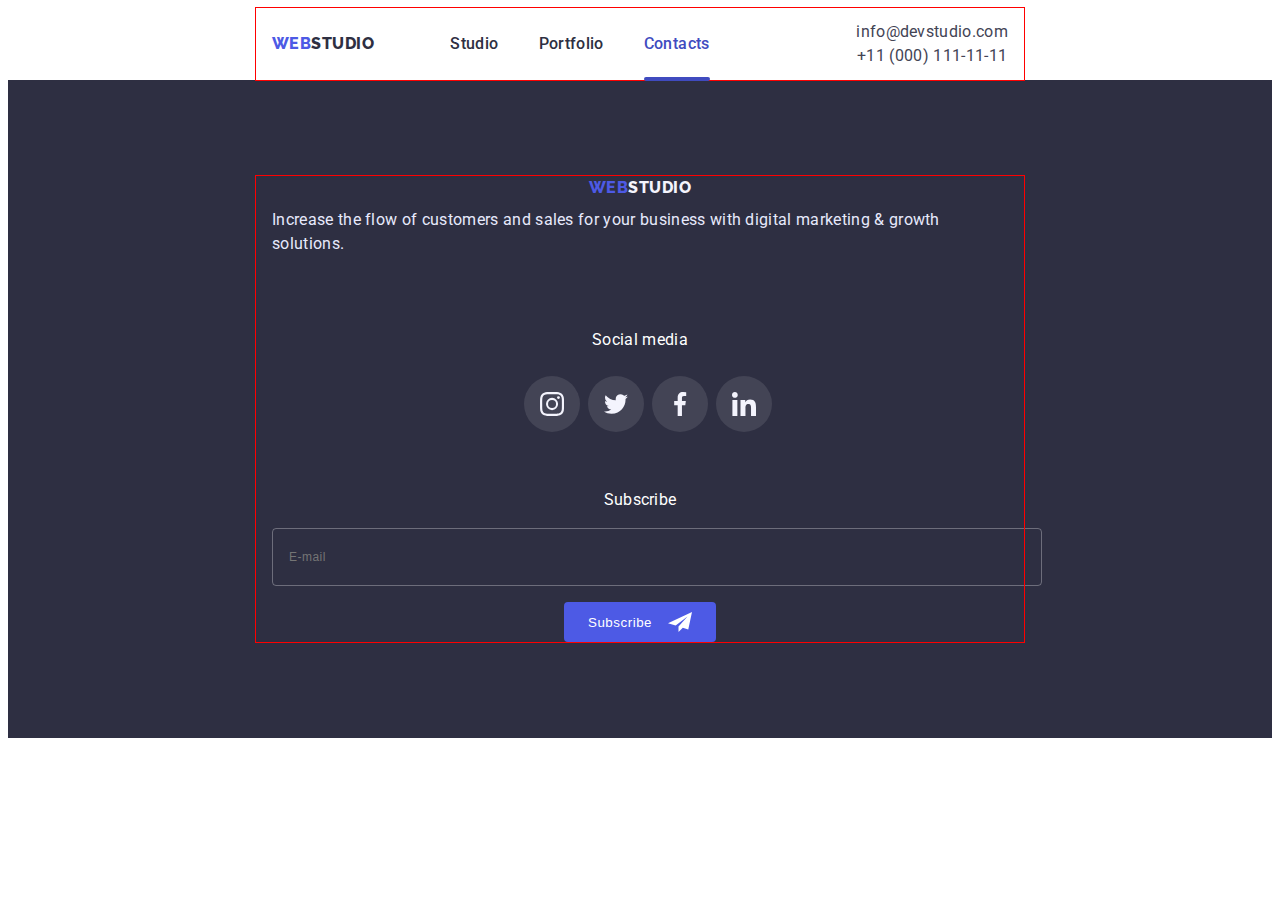
==== contacts.html @ 67986491 "media 480, 768" ====
<!DOCTYPE html>
<html lang="en">
  <head>
    <meta charset="UTF-8" />
    <meta http-equiv="X-UA-Compatible" content="IE=edge" />
    <meta name="viewport" content="width=device-width, initial-scale=1.0" />
    <title>Web Studio</title>
    <link rel="preconnect" href="https://fonts.googleapis.com" />
    <link rel="preconnect" href="https://fonts.gstatic.com" crossorigin />
    <link rel="stylesheet" href="https://fonts.googleapis.com/css2?family=Raleway:wght@800&family=Roboto:wght@400;500;700;900&display=swap"/>
    <link
      rel="stylesheet"
      href="https://cdnjs.cloudflare.com/ajax/libs/modern-normalize/1.1.0/modern-normalize.min.css"
      integrity="sha512-wpPYUAdjBVSE4KJnH1VR1HeZfpl1ub8YT/NKx4PuQ5NmX2tKuGu6U/JRp5y+Y8XG2tV+wKQpNHVUX03MfMFn9Q=="
      crossorigin="anonymous"
      referrerpolicy="no-referrer"
    />
    <!-- <link rel="stylesheet" href="./css/mobile.css" /> -->
    <link rel="stylesheet" href="./css/styles.css" />
  </head>

  <body>
    <!--HEADER-->
    <header>
      <div class="container container-mobile wrap-mobile-nav">
        <nav class="top-nav header-container">
          <div class="nav-container">
            <a href="./index.html" class="top-logo link"><span class="logo-web">Web</span>Studio</a>
            <ul class="top-menu list">
              <li class="menu-item"><a href="./index.html" class="link">Studio</a></li>
              <li class="menu-item"><a href="./portfolio.html" class="link">Portfolio</a></li>
              <li class="menu-item"><a href="./contacts.html" class="link current">Contacts</a></li>
            </ul>
          </div>
        </nav>

        <address class="address">
          <ul class="top-contacts list">
            <li class="address-item">
              <a class="mail link" href="mailto:info@devstudio.com">info@devstudio.com</a>
            </li>
            <li class="address-item">
              <a class="tel link" href="tel:+110001111111">+11 (000) 111-11-11</a>
            </li>
          </ul>
        </address>

        <button type="button" class="menu-open-btn js-open-menu" data-menu-open>
          <svg class="icon-menu-btn" width="32px" height="21px">
            <use href="./images/icons.svg#icon-menu-hamburger"></use>
          </svg>
        </button>
      </div>

      <!--~~~~~~~~~~~~ MOBILE MENU ~~~~~~~~~~~~~~~~-->
      
      <div class="mob-menu js-menu-container is-hidden" data-menu>
        <div class="container-mob-menu">
          <div>
            <button type="button" class="modal-close-btn js-close-menu" data-menu-close>
              <svg class="close-mob-button-icon" width="8px" height="8px">
                <use href="./images/icons.svg#icon-close-button"></use>
              </svg>
            </button>
              
            <nav>
              <ul class="mob-menu-list list">
                <li class="mob-menu-item"><a class ="mob-menu-link link" href="./index.html" class="link current">Studio</a></li>
                <li class="mob-menu-item"><a class ="mob-menu-link link" href="./portfolio.html" class="link">Portfolio</a></li>
                <li class="mob-menu-item"><a class ="mob-menu-link link" href="" class="link">Contacts</a></li>
              </ul>
            </nav> 
          </div> 
    
          <div>
            <address class="mob-address">
              <ul class="mob-top-contacts list">
                <li class="mob-address-item">
                  <a class="mob-mail link" href="mailto:info@devstudio.com">info@devstudio.com</a>
                </li>
                  <li class="mob-address-item">
                  <a class="mob-tel link" href="tel:+110001111111">+11 (000) 111-11-11</a>
                </li>
              </ul>
            </address>
              
            <ul class="mob-soc-list list">
              <li class="mob-soc-items">
                <a href="https://www.instagram.com" class="mob-soc-link link" target="_blank" rel="noreferrer noopener">
                  <svg class="soc-icons" width="24px" height="24px">
                    <use href="./images/icons.svg#icon-instagram"></use>
                  </svg>
                </a>
              </li>
              <li class="mob-soc-items">
                <a
                  href="https://twitter.com/"
                  class="mob-soc-link link"
                  target="_blank"
                  rel="noreferrer noopener"
                >
                  <svg class="soc-icons" width="24px" height="24px">
                    <use href="./images/icons.svg#icon-twitter"></use>
                  </svg>
                </a>
              </li>
              <li class="mob-soc-items">
                <a
                  href="https://www.facebook.com/"
                  class="mob-soc-link link"
                  target="_blank"
                  rel="noreferrer noopener"
                >
                  <svg class="soc-icons" width="24px" height="24px">
                    <use href="./images/icons.svg#icon-facebook"></use>
                  </svg>
                </a>
              </li>
              <li class="mob-soc-items">
                <a
                  href="https://linkedin.com/"
                  class="mob-soc-link link"
                  target="_blank"
                  rel="noreferrer noopener"
                >
                  <svg class="soc-icons" width="24px" height="24px">
                    <use href="./images/icons.svg#icon-linkedin"></use>
                  </svg>
                </a>
              </li>
            </ul>
          </div>
        </div>
      </div>
    </header>

    <!-- -->
    <main class="">

    </main>

    <!--FOOTER-->
    <footer class="footer section">
            <div class="container footer-container">
              <div class="text-footer">
                <a href="./index.html" class="footer-logo link footer-link"><span class="logo-web">Web</span>Studio</a>
                <p class="footer-text">
                  Increase the flow of customers and sales for your business with digital
                  marketing & growth solutions.
                </p>
              </div>
      
              <div class="socmedia">
                <p class="socmedia-text">
                  Social media
                </p>
                <ul class="soclist list">
                  <li class="soclist-item">
                    <a href="" class="soclink link">
                      <svg class="soclink-icon" width="24" height="24">
                        <use href="./images/icons.svg#icon-instagram"></use>
                      </svg>
                    </a>
                  </li>
                  <li class="soclist-item">
                    <a href="" class="soclink link">
                      <svg class="soclink-icon" width="24" height="24">
                        <use href="./images/icons.svg#icon-twitter"></use>
                      </svg>
                    </a>
                  </li>
                  <li class="soclist-item">
                    <a href="" class="soclink link">
                      <svg class="soclink-icon" width="24" height="24">
                        <use href="./images/icons.svg#icon-facebook"></use>
                      </svg>
                    </a>
                  </li>
                  <li class="soclist-item">
                    <a href="" class="soclink link">
                      <svg class="soclink-icon" width="24" height="24">
                        <use href="./images/icons.svg#icon-linkedin"></use>
                      </svg>
                    </a>
                  </li>
                </ul>
              </div>
      
              <div class="footer-subscribe">
                <p class="subscribe-text">Subscribe</p>
      
                <form action="" class="footer-form">
                  <label for="email">
                    <input class="footer-input"
                      type="email" 
                      name="email" 
                      placeholder="E-mail">
                  </label>
      
                  <button type="submit" class="footer-btn">
                    Subscribe
                    <svg class="input-icon" width="24" height="24">
                      <use href="./images/icons.svg#icon-frame-btn"></use>
                    </svg>
                  </button>    
                </form>
              </div>
            </div>
    </footer>
      
    <!--MODAL WINDOW-->
      
    <div class="backdrop is-hidden" data-modal>
            <div class="modal">
              <button type="button" class="modal-close" data-modal-close>
                <svg class="modal-icon" width="8" height="8">
                  <use href="./images/icons.svg#icon-close-button"></use>
                </svg>
              </button>
      
              <p class="modal-titel">Leave your contacts and we will call you back</p>
              
              <form action="" class="modal-form">
                <div class="form-items-wraper">
                  <label for="username" class="label-text">Name</label>
                  <div class="input-wrap">
                    <input 
                      type="text" 
                      name="username" 
                      id="username"
                      class="form-item" 
                      required 
                    />
                    <svg class="form-icons" width="18" height="18">
                      <use href="./images/icons.svg#icon-person"></use>
                    </svg>
                  </div>
                </div>
      
                <div class="form-items-wraper">
                  <label for="phone" class="label-text">Phone</label>
                  <div class="input-wrap">
                    <input 
                      type="tel" 
                      name="tel" 
                      id="phone"
                      class="form-item"
                      required
                    />
                    <svg class="form-icons" width="18" height="18">
                      <use href="./images/icons.svg#icon-phone"></use>
                    </svg>
                  </div>
                </div>
                
                <div class="form-items-wraper">
                  <label for="mail" class="label-text">Email</label>
                  <div class="input-wrap">
                    <input 
                      type="email" 
                      name="email" 
                      id="mail"
                      class="form-item"
                    />
                    <svg class="form-icons" width="18" height="18">
                      <use href="./images/icons.svg#icon-email"></use>
                    </svg>
                  </div>
                </div>
      
                <div class="form-items-wraper">
                  <label for="comment" class="label-text">Comment</label>
                  <textarea id="comment" name="textarea" placeholder="Text input" class="form-item textarea" required></textarea>
                </div>
      
                <div class="privacy-policy">
                  <input 
                    type="checkbox" 
                    name="checkbox" 
                    id="checkbox"
                    class="checkbox-input visually-hidden"
                    required
                  />
      
                  <label for="checkbox" class="text-privacy-policy ">
                    I accept the terms and conditions of the 
                    <a href="/" class="link-privacy-policy">Privacy policy</a>
                  </label>
                </div>
      
                <button class="services-button btn-form-send" type="submit">
                  <span class="text-btn">Send</span> 
                </button>
              </form>
            </div>
    </div>
      
    <!--JavaScript-->
    <script src="./js/modal.js"></script>
    <script src="./js/mobile-menu.js"></script>
 </body>
</html>
---- css/mobile.css ----
@media screen and (min-width: 480px) {
    .container {
        max-width: 480px;
        padding: 0 16px;
        margin: 0 auto;
        outline: 1px solid red;
    }
    .header-container {
        /* display: none; */
    }
        

}
---- css/styles.css ----
/*Dropped styles*/
h1,h2,h3,h4,h5,h6,p {
  margin: 0;
}
ul {
  margin: 0;
  padding-left: 0;
}
img {
  display: block;
}

.header {
  border-bottom: 1px solid #E7E9FC;
}

:root {
  --accent: #e7e9fc;
  --box-shadow:
    0px 1px 6px rgba(46, 47, 66, 0.08), 
    0px 1px 1px rgba(46, 47, 66, 0.16), 
    0px 2px 1px rgba(46, 47, 66, 0.08);
  --dark: #2e2f42;
  --fill: #8E8F99; 
  --gradient-bg: linear-gradient(rgba(46, 47, 66, 0.7), rgba(46, 47, 66, 0.7));
  --light: #f4f4fd;
  --modal: rgba(46, 47, 66, 0.4);
  --pressed-state: #404bbf;
  --primary: #4d5ae5;
  --socicon-footer: rgba(255, 255, 255, 0.1);
  --success: #31D0AA;
  --transition: 250ms cubic-bezier(0.4, 0, 0.2, 1);
  --text: #434455;
  --white: #ffffff;  
}

.list {
  list-style: none;
}
.link {
  text-decoration: none;
  color: var(--dark);
  padding: 24px 0
}

/*--------Styles for index.html--------*/
body {
  color: var(--dark);
  font-family: "Roboto", sans-serif;
  font-size: 16px;
  line-height: 1.5;
  letter-spacing: 0.02em;
}

/*Header*/
.container {
  width: 100%;
  padding: 0 16px;
  margin: 0 auto;
  outline: 1px solid red;
} 
.container-mob-menu {
  min-width: 296px;
  height: 100%;
  position: relative;
}

.backdrop-mobile {
  position: absolute;
  top: 0;
  left: 0;

  width: 100%;
}
.menu-open-btn {
  background-color: transparent;
  border: none;
  padding: 14px;
  fill: var(--dark);
}

.icon-menu-btn {
  stroke: var(--first-text-color);
}
.menu-close-btn {
  display: block;
  width: 24px;
  height: 24px;

  margin-left: auto;
}
.modal-close-btn {
  position: absolute;
  display: flex;
  background-color: #E7E9FC;
  border: 1px solid rgba(0, 0, 0, 0.1);
  border-radius: 50%;
  width: 24px;
  height: 24px;
  top: 4px;
  right: 16px;
  justify-content: center;
  align-items: center;
  transition: background-color 250ms var(--transition);
}
.modal-close-btn:is(:hover, :focus) {
  background-color: var(--primary);
  fill: var(--light);
}

.mob-menu > .container-mob-menu {
  height: 100%;
  display: flex;
  flex-direction: column;
  justify-content: space-between;
  padding: 20px;

  overflow-y: auto;
}
.mob-menu {
  position: fixed;
  top: 0;
  
  width: 100%;
  height: 100%;
  
  background-color: #fff;
  z-index: 1;
  
  padding: 20px;

  transition: opacity var(--transition), visibility var(--transition);
}
.mob-menu-list {
  margin-bottom: 24px;
  padding-top: 70px;
  ;
}
.mob-menu-link {
  font-family: 'Roboto';
  font-style: normal;
  font-weight: 700;
  font-size: 28px;
  line-height: 24px;

  letter-spacing: 0.02em;
  text-transform: capitalize;
  transition: color var(--transition);
}
.mob-menu-link:is(:hover, :focus) {
  color: var(--pressed-state);
}
.mob-menu-item:not(:last-child), 
.mob-address-item:not(:last-child) {
  margin-bottom: 40px;
}
.mob-address-item {
  font-family: 'Roboto';
  font-style: normal;
  font-weight: 500;
  font-size: 20px;
  line-height: calc(20 / 24);
  letter-spacing: 0.02em;

  color: var(--text);
  transition: color var(--transition);
}
.mob-tel:is(:hover, :focus),
.mob-mail:is(:hover, :focus) {
  color: var(--pressed-state);
}
.mob-tel {
  font-family: 'Roboto';
  font-style: normal;
  font-weight: 600;
  font-size: 28px;
  line-height: calc(28 / 40);

  text-transform: capitalize;
  transition: color var(--transition);
}
.mob-soc-list {
  display: flex;
  margin: 40px 0 0;

}
.mob-soc-items {
  flex-basis: calc((100% - 56px) / 3);
}
.mob-soc-link {
  background-color: var(--pressed-state);
    border-radius: 50%;
    width: 40px;
    height: 40px;
    display: flex;
    align-items: center;
    justify-content: center;
    padding: 8px;
    color: var(--light);
    transition: background-color var(--transition);
}
.soc-link:is(:hover, :focus) {
  background-color: var(--primary);
}
.soc-icons {
  fill: currentColor;
  transition: color var(--transition);
}

.top-logo,
.footer-logo {
    font-family: "Raleway", sans-serif;
    font-weight: 800;
    font-size: 18px;
    letter-spacing: 0.03em;
    text-transform: uppercase;
    line-height: 1.34;
  }
  .top-logo > .link {
    padding-top: 24px;
  }
  .logo-web {
    color: var(--primary);
    line-height: 1.34;
  }

.top-menu, .top-contacts {
  display: none;
}

.wrap-mobile-nav {
  display: flex;
  justify-content: space-between;
  align-items: center;
}

.visually-hidden {
  position: absolute;
  white-space: nowrap;
  width: 1px;
  height: 1px;
  overflow: hidden;
  border: 0;
  padding: 0;
  clip: rect(0 0 0 0);
  clip-path: inset(50%);
  margin: -1px;
}

/*Services*/
.section {
  padding: 96px 0;
}
.services  {
  width: 100%;
  background-color: var(--dark);
  background: var(--gradient-bg), url(../images/people-office-mobile.jpg) no-repeat;
  background-size: cover;
  background-position: center;
  text-align: center;
  padding: 112px 0px;
}
.services-titel {
  color: var(--white);
  font-weight: 700;
  font-size: 28px;
  line-height: 1.11;
  letter-spacing: 0.02em;
  text-transform: capitalize;
  min-width: 212px;
  margin: 0 auto;
}
.services-titel > span {
  text-transform: lowercase;
}
.services-button {
  background-color: var(--primary);
  box-shadow: 0px 4px 4px rgba(0, 0, 0, 0.15);
  border-radius: 4px;
  border: none;

  color: var(--white);
  font-weight: 500;
  letter-spacing: 0.04em;
  font-size: 16px;
  font-family: inherit;
  line-height: 1.5;
  text-align: center;

  padding: 16px 32px;
  margin-left: auto;
  margin-right: auto;
  margin-top: 72px;

  transition: background-color var(--transition), box-shadow var(--transition);
}
.services-button:hover, 
.services-button:focus, 
.btn-form-send:hover,
.btn-form-send:focus {
  background-color: var(--pressed-state);
  box-shadow: 
    0px 1px 6px rgba(46, 47, 66, 0.08),
    0px 1px 1px rgba(46, 47, 66, 0.16), 
    0px 2px 1px rgba(46, 47, 66, 0.08);

  cursor: pointer;
}

.features {
  color: var(--text);
}
.features-titel, .custom-titel
.cards > h3,
.gallery-list h2 {
  font-weight: 700;
  font-size: 36px;
  letter-spacing: 0.02em;
  line-height: 0.9;
  color: var(--dark);
  text-align: center;
}

.features-item {
/* flex-basis: calc((100% - 3 * 24px) / 4); */
}
/* .features-item:not(:last-child) {
  padding-bottom: 72px;
} */
.features-item > p {
  margin-top: 8px;
}
.features-icon {
  display: none;
}

/*What are we do*/
.offer {
  display: none;
}
.offer-container > h2,
.ourteam-container > h2, 
.custome-titel {
  font-size: 36px;
  line-height: 1.11;
  text-align: center;
  letter-spacing: 0.02em;
  text-transform: capitalize;
  color: var(--dark);
  margin-bottom: 72px;
}

@media screen and (min-width: 768) {
  .offer-list {
    /* display: flex; 
    gap: 24px;*/
    margin-top: 72px;
  }
  .offer-list img {
    border: 1px solid #e7e9fc;
  } 
}

/*Our team*/
.ourteam {
  background-color: var(--light);
  padding-bottom: 56px;
}
.ourteam-list {
  /* display: flex; 
  gap: 24px;*/
  margin: 0 12px;
  
}
.cards {
  background-color: var(--white);
  box-shadow: 0px 1px 6px rgba(46, 47, 66, 0.08),
    0px 1px 1px rgba(46, 47, 66, 0.16), 
    0px 2px 1px rgba(46, 47, 66, 0.08);
  border-radius: 0px 0px 4px 4px;
  margin-bottom: 72px;
  width: fit-content;

}
.cards > h3 {
  text-align: center;
  line-height: 0.04;
}
.cards > p {
  text-align: center;
  line-height: 1.5;
  color: var(--text);
}
.cards-text {
  padding: 32px 15px;
  text-align: center;
}
.cards-text > p {
  margin: 8px 0;
}
.soclist {
  display: flex;
  gap: 10px;
  justify-content: center;
  padding-top: 8px;
}
.soclist-item {
  width: 40px;
  height: 40px;
}
.soclink {
  width: 100%;
  height: 100%;
  border-radius: 50%;
  background-color: var(--primary);
  display: flex;
  align-items: flex-start;
  justify-content: center;
  padding: 12px;
  transition: background-color var(--transition);                                                     
}
.soclink:is(:hover, :focus) {
  background-color: var(--pressed-state); 
}
.soclink-icon {
  fill: var(--light);
}

.custome-list {
  display: flex;
  flex-wrap: wrap;
  row-gap: 72px;
  column-gap: 16px;
  justify-content: center;
}
.custome-item {
  width: 190px;
  height: 88px;
}
.custome-link {
  width: 100%;
  height: 100%;
  border: 1px solid var(--fill) ;
  border-radius: 4px;
  display: flex;
  align-items: center;
  justify-content: center;

  transition: border-color var(--transition);
}
.custome-link:is(:hover, :focus) {
  border-color: var(--pressed-state);
}
.custome-link:is(:hover, :focus) .custome-icon {
  fill: var(--pressed-state);
}
.custome-icon {
  fill: var(--fill);

  transition: fill var(--transition);
}

/*Footer*/
.footer {
  background-color: var(--dark);
  /* padding-top: 100px;
  padding-bottom: 100px; */
}
.footer-container {
  /* display: flex;  
  align-items: baseline;*/
  text-align: center;
}
.footer-logo {
  color: var(--light);
}
.footer-link {
  padding: 16px 0px;
}
.footer-text {
  line-height: 1.5;
  /* max-width: 264px; */
  color: var(--accent);
  margin-top: 8px;
  text-align: left;
}
.text-footer, . {
  margin-bottom: 72px;
}
.socmedia-text, .subscribe-text {
  color: var(--white);
  margin-bottom: 16px;
  margin-top: 72px;
}
.socmedia .soclink {
  width: 100%;
  height: 100%;
  padding: 8px;
  align-items: center;

  background-color: var(--socicon-footer);

  transition: background-color var(--transition);
}
.socmedia .soclink:is(:hover, :focus) {
  background-color: var(--success);
}

.footer-form {
  /* display: flex; */
}
.footer-form > label {
  margin-right: 24px;
}
.footer-input {
  width: 100%;
  height: 40px;
  padding: 8px 16px;
  margin-bottom: 16px;

  background-color: transparent;
  border: 1px solid rgba(255, 255, 255, 0.3);
  border-radius: 4px;

  font-size: 12px;
  line-height: 0.5;
  letter-spacing: 0.04em;
  color: rgba(255, 255, 255, 0.6);
}
.footer-subscribe{
  margin-left: auto;
}
.footer-btn {
  display: inline-flex;
  align-items: center;
  padding: 8px 24px;

  background-color: var(--primary);
  border: none;
  border-radius: 4px;
  gap: 16px;color: var(--white);

  font-weight: 500;
  letter-spacing: 0.04em;
  transition: var(--transition);

  cursor: pointer;
}
.footer-btn:is(:hover, :focus) {
  background-color: var(--pressed-state);
}
.input-icon {
  fill: currentColor;
}

/*--------Styles for portfolio--------*/
.portfolio {
  padding-top: 96px;
  padding-bottom: 120px;
}
.filters-list {
  /* min-width: 586px; */
  /* display: flex; */
  justify-content: center;
  margin-bottom: 72px;
  gap: 24px;
}
.filters-btn {
  background-color: var(--light);
  border: 1px solid var(--accent);
  border-radius: 4px;

  font-weight: 500;
  color: var(--primary);
  letter-spacing: 0.04em;
  text-align: center;
  font-family: inherit;
  font-size: 16px;
  line-height: 1.5;

  padding: 12px 24px;

  transition: 
    color var(--transition), 
    background-color var(--transition), 
    border-color var(--transition),
    box-shadow var(--transition);
}
.filters-btn:hover {
  color: var(--white);
  
  background-color: var(--pressed-state);
  border-color: var(--pressed-state);
  box-shadow: 0px 3px 1px rgba(0, 0, 0, 0.1), 0px 2px 1px rgba(0, 0, 0, 0.08),
    0px 2px 2px rgba(0, 0, 0, 0.12);
  
    cursor: pointer;
}

.gallery-list {
  /* display: flex; 
  flex-wrap: wrap;
  row-gap: 48px;
  column-gap: 24px;*/
}
.gallery-items {
  flex-basis: calc((100% - 2 * 24px) / 3);
}
.gallery-top-wrapp {
  position: relative;

  overflow: hidden;
}
.text-animation {
  position: absolute;
  top: 0;
  left: 0;
  height: 100%;
  padding: 40px 32px;

  color: var(--light);
  line-height: 1.5;
  overflow: auto;

  background-color: var(--primary);

  transform: translateY(100%);
  transition: transform var(--transition);
}
.gallery-link:is(:hover, :focus) .text-animation {
  transform: translateY(0%);
}
.gallery-footer {
  padding: 32px 16px;

  border: 1px solid var(--accent);
  border-top: none;
}
.gallery-footer > p {
  margin-top: 8px;;
}
.gallery-link {
  box-shadow: 0px 1px 6px rgba(46, 47, 66, 0.08);
  display: block;
  padding: 0;

  transition: box-shadow var(--transition);
}
.gallery-link:is(:hover, :focus) {
  box-shadow: var(--box-shadow)
}
.gallery-text {
  color: var(--text);
  line-height: 1.5;
}

/*------- Modal window -------*/
.is-hidden {
  opacity: 0;
  visibility: hidden;
  pointer-events: none;
}
.backdrop {
  position: fixed;
  top: 0;
  width: 100%;
  height: 100%;

  background-color: var(--modal);

  transition: opacity var(--transition), visibility var(--transition);  
}
.modal{
  position: absolute;
  left: 50%;
  top: 42%;

  padding: 24px 16px;
  margin-top: 65px;

  min-width: 290px;
  /* min-height: 100vh; */

  background: #FCFCFC;
  box-shadow: 
    0px 1px 1px rgba(0, 0, 0, 0.14), 
    0px 1px 3px rgba(0, 0, 0, 0.12), 
    0px 2px 1px rgba(0, 0, 0, 0.2);
  border-radius: 4px;

  transform: translate(-50%, -50%) scaleY(1);
  transition: transform var(--transition);
}
.backdrop.is-hidden .modal,
.mob-menu.is-hidden {
  transform: translate(-50%, -50%) scaleY(0);
}
.modal-close {
  position: absolute;
  right: 10px;
  top: 24px;
  display: flex;
  justify-content: center;
  align-items: center;

  background: var(--accent);
  border: 1px solid rgba(0, 0, 0, 0.1);
  border-radius: 50%;

  width: 24px;
  height: 24px;
  cursor: pointer;

  /* transition:  
    background-color var(--transition), 
    border-color var(--transition); */
}
.modal-titel {
  font-family: inherit;
  font-weight: 500;
  line-height: 1.5;
  color: var(--dark);
  text-align: center;
  font-size: 12px;

  /* margin-bottom: 14px; */
  padding-top: 50px;
}
.modal-form {
  /* display: flex; 
  flex-direction: column;*/
}
.form-items-wraper:nth-child(-n + 3) {
  /* margin-bottom: 26px; */
}
.label-text {
  font-size: 10px;
  line-height: 1.34;
  letter-spacing: 0.04em;
  color: var(--fill);
}
.input-wrap {
  position: relative;
  margin-top: 4px;
}
.form-item {
  width: 100%;
  height: 30px;
  padding-left: 40px;

  border: 1px solid rgba(33, 33, 33, 0.2);
  border-radius: 4px;

  outline: transparent;
  transition: border-color var(--transition);
}
.form-item:focus {
  border-color: var(--primary);
}
.form-item:focus + .form-icons {
  fill: var(--primary);
}
.textarea {
  padding: 8px 16px;
  min-height: 120px;
  width: 100%;
  resize: none;
}
.textarea::placeholder {
  font-size: 12px;
  line-height: 1.34;
  letter-spacing: 0.04em;
  color: rgba(117, 117, 117, 0.5);
}
.form-icons {
  position: absolute;
  left: 19px;
  top: 50%;
  transform: translateY(-50%);
  transition: fill var(--pressed-state);
}
.privacy-policy {
  position: relative;
}
.checkbox-input:checked + .text-privacy-policy::before {
  background-color: var(--pressed-state);
  background-image: url(../images/icon-click.svg);
  background-repeat: no-repeat;
  background-position: center;
  border: 1.25px solid var(--pressed-state);
  border-radius: 2px;
}
.text-privacy-policy {
  font-size: 9px;
  line-height: 1.34;
  letter-spacing: 0.02em;
  color: #757575;

  margin-top: 12px;
  display: flex;
  align-items: center;
}
.text-privacy-policy::before {
  content: '';
  width: 12px;
  height: 12px;

  margin-right: 5px;

  border: 1.25px solid var(--dark);
  border-radius: 2px;
  transition: background-color var(--transition), border-radius var(--transition);
}
.link-privacy-policy {
  text-transform: capitalize;
  padding-left: 0.2em;
  font-size: 9px;
}
 .btn-form-send {
  margin-top: 24px;
  display: block;
  margin-left: auto;
  margin-right: auto;
  transition: background-color var(--transition), box-shadow var(--transition);
}
.btn-form-send > span {
  padding: 0 32px;
}


/* ------------------- @madia rules -------------------- */

/* ============ @MEDIA  480px ============ */

@media screen and (min-width: 480px) {
  .container {
    max-width: 480px;
  }

  .services-titel {
    font-size: 36px;
    line-height: 1.11;
  }

  .ourteam-list {
    margin: 0 50px;
  }
  .features-titel, .custom-titel
  .cards > h3,
  .gallery-list h2 {
  font-weight: 700;
  font-size: 36px;
  line-height: 1.11;
  } 
  .soclist {
    gap: 24px;
  }
  .modal {
    min-width: 392px;
  }

  .modal-close {
  right: 24px;
  }
  .modal-titel {
    font-size: 16px;
    line-height: 1.11;
    margin-top: 24px;
    margin-bottom: 16px;
  }
  .label-text {
    font-size: 12px;
    line-height: 0.75;
  }
  .form-items-wraper:nth-child(-n + 3) {
    margin-bottom: 26px;
  }
  .form-item {
    height: 40px;
  }
  .form-icons {
      width: 24px;
      height: 24px;
  }
  .text-privacy-policy {
    font-size: 12px;
    line-height: 0.75;
    margin-top: 16px;
  }
  .text-privacy-policy::before {
    content: '';
    width: 16px;
    height: 16px;
    margin-right: 8px;
  }
  .link-privacy-policy {
    padding-left: 0.2em;
    font-size: 12px;
  }
  .btn-form-send {
    display: block;
    margin-left: auto;
    margin-right: auto;
  }
  .mob-menu-link {
    font-size: 36px;
    line-height: 0.9;
  }
  .mob-tel {
    font-size: 36px;
    line-height: calc(36 / 40);
  }

    /* .service {
      background-image: var(--gradient),
      url(./images/hero-bg-tablet.jpg);
  }
  @media (min-device-pixel-ratio: 2),
    (min-resolution: 192dpi),
    (min-resolution: 2dppx) {
    .hero {
      background-image: var(--gradient),
      url(./images/hero-bg-tablet-2x.jpg);
    }*/
}

/* ============ @MEDIA  768px ============ */

@media screen and (min-width: 768px) {
  .container {
    min-width: 736px;
  }
  .container-tablet {
    min-width: 496px;
    padding-left: 0;
    padding-right: 0;
  }

  .menu-open-btn, 
  .mob-menu {
    display: none;
  }

  .header-container {
    display: flex; 
    align-items: center;
    justify-content: space-between;
    
  }
  .nav-container {
    display: flex; 
    align-items: center;

    font-family: "Roboto", sans-serif;
    font-weight: 500;
    font-size: 18px;
    line-height: 1.11;
    letter-spacing: 0.02em;
  }
  .top-nav {
    display: flex;
    flex-direction: row;
    align-items: baseline;
  }
  .top-logo,
  .footer-logo {
    font-family: "Raleway", sans-serif;
    font-weight: 800;
    font-size: 16px;
    letter-spacing: 0.03em;
    text-transform: uppercase;
    line-height: 1.5;
  }
  .top-logo > .link {
    padding-top: 24px;
  }
  .logo-web {
    color: var(--primary);
  }
  .top-menu {
    display: flex;
    margin-left: 76px;
    gap: 40px;
    font-size: 16px;
    line-height: 1.5;

  }
  .top-menu .link {
    padding-top: 24px;
    padding-bottom: 28px;
  
    transition: color var(--transition);
  }
  .top-menu .link:hover,
  .mail:hover, .tel:hover {
    color: var(--pressed-state);
  }
  .top-menu .link:focus,
  .mail:focus, tel:focus {
    color: var(--text);
  }
  .current {
    color: var(--pressed-state);
    position: relative;
  }
  .current::after {
    content: '';
    position: absolute;
    width: 100%;
    height: 4px;
    left: 0;
    bottom: 0;
    border-radius: 2px;
    background-color: var( --pressed-state);
  }
  .mail, .tel {
    letter-spacing: 0.02em;
    color: var(--text);
    font-style: normal;
    line-height: 1.5;
  
    transition: color var(--transition);
  }
  .top-contacts {
    display: flex;
    flex-direction: column;
    align-items: center;
  }

  .services-titel {
    font-size: 56px;
    line-height: 1.07;
  }

  .features-list {
    display: flex;
    flex-wrap: wrap;
    column-gap: 24px;
    row-gap: 72px;
  }
  .features-item {
    width: calc((100% - 24px) / 2);
  }

  .offer-list {
    /* display: flex; 
    gap: 24px;*/
    margin-top: 72px;
  }
  .offer-list img {
    border: 1px solid #e7e9fc;
  } 
}

/* ============ @MEDIA  1200px ============ */

@media screen (min-width: 1200px) {
  .icons-features {
    display: none;
    background: #F4F4FD;
    border-radius: 4px;
    margin-bottom: 8px;
    
    /* display: flex; 
    justify-content: center;
    align-items: center;*/
    padding-bottom: 112px;
    min-width: 264px;
  }
}
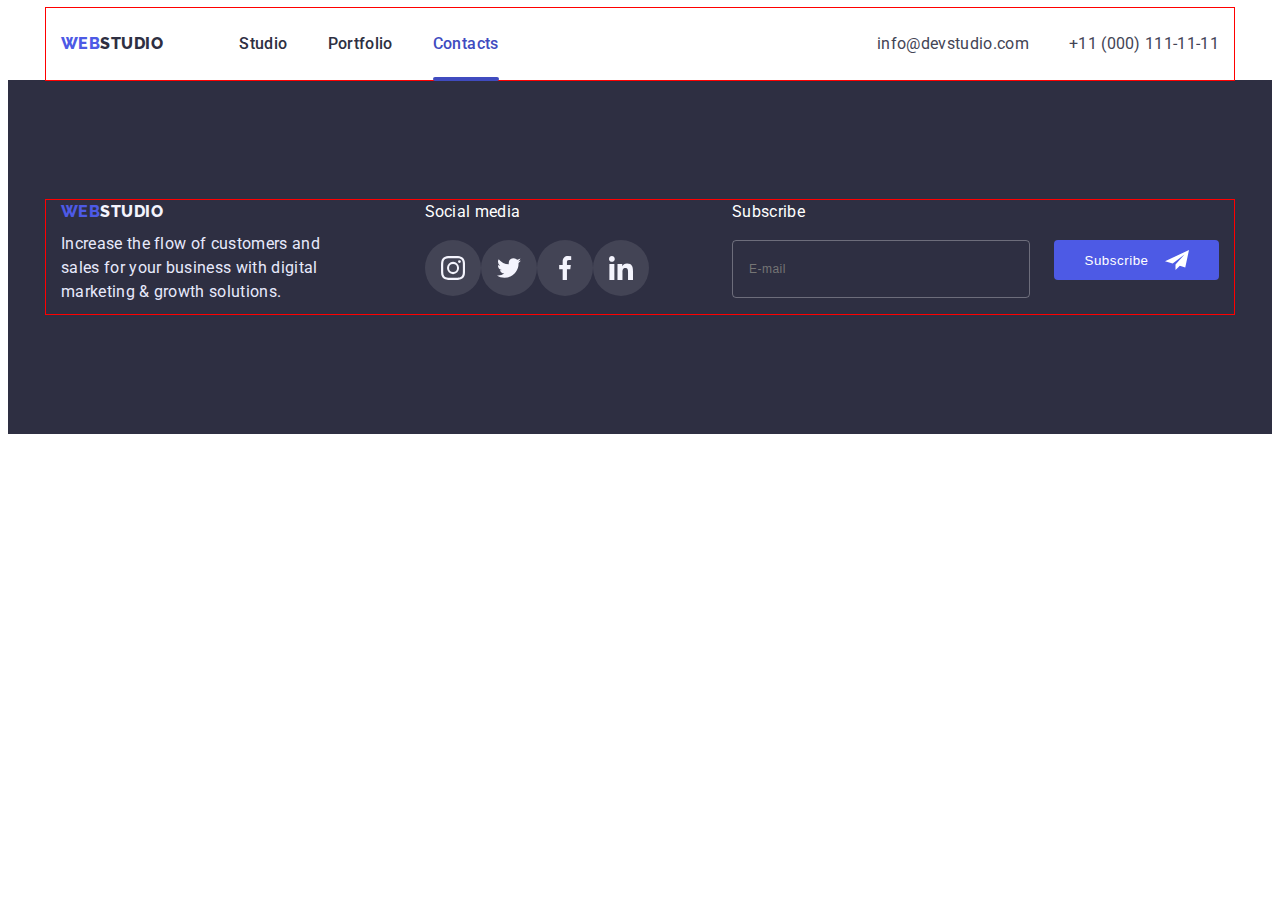
==== commit 29e0d572: "finished correct hw7" ====
--- a/contacts.html
+++ b/contacts.html
@@ -15,7 +15,6 @@
       crossorigin="anonymous"
       referrerpolicy="no-referrer"
     />
-    <!-- <link rel="stylesheet" href="./css/mobile.css" /> -->
     <link rel="stylesheet" href="./css/styles.css" />
   </head>
 
@@ -27,9 +26,9 @@
           <div class="nav-container">
             <a href="./index.html" class="top-logo link"><span class="logo-web">Web</span>Studio</a>
             <ul class="top-menu list">
-              <li class="menu-item"><a href="./index.html" class="link">Studio</a></li>
-              <li class="menu-item"><a href="./portfolio.html" class="link">Portfolio</a></li>
-              <li class="menu-item"><a href="./contacts.html" class="link current">Contacts</a></li>
+              <li class="menu-item"><a class="link" href="./index.html">Studio</a></li>
+              <li class="menu-item"><a class="link" href="./portfolio.html">Portfolio</a></li>
+              <li class="menu-item"><a class="link current" href="./contacts.html">Contacts</a></li>
             </ul>
           </div>
         </nav>
--- a/css/styles.css
+++ b/css/styles.css
@@ -1,4 +1,5 @@
 /*Dropped styles*/
+
 h1,h2,h3,h4,h5,h6,p {
   margin: 0;
 }
@@ -60,7 +61,7 @@
   outline: 1px solid red;
 } 
 .container-mob-menu {
-  min-width: 296px;
+  min-width: 290px;
   height: 100%;
   position: relative;
 }
@@ -75,7 +76,7 @@
 .menu-open-btn {
   background-color: transparent;
   border: none;
-  padding: 14px;
+  padding: 14px 0;
   fill: var(--dark);
 }
 
@@ -252,22 +253,29 @@
   padding: 96px 0;
 }
 .services  {
-  width: 100%;
+  max-width: 1440px;
+
   background-color: var(--dark);
-  background: var(--gradient-bg), url(../images/people-office-mobile.jpg) no-repeat;
+  background: var(--gradient-bg), url(../images/people-office-base.jpg) no-repeat;
   background-size: cover;
   background-position: center;
+
   text-align: center;
+
   padding: 112px 0px;
+  margin: auto;
 }
 .services-titel {
   color: var(--white);
+
   font-weight: 700;
   font-size: 28px;
   line-height: 1.11;
   letter-spacing: 0.02em;
   text-transform: capitalize;
-  min-width: 212px;
+
+  max-width: 212px;
+
   margin: 0 auto;
 }
 .services-titel > span {
@@ -321,12 +329,9 @@
   text-align: center;
 }
 
-.features-item {
-/* flex-basis: calc((100% - 3 * 24px) / 4); */
-}
-/* .features-item:not(:last-child) {
+  .features-item:not(:last-child) {
   padding-bottom: 72px;
-} */
+} 
 .features-item > p {
   margin-top: 8px;
 }
@@ -350,17 +355,6 @@
   margin-bottom: 72px;
 }
 
-@media screen and (min-width: 768) {
-  .offer-list {
-    /* display: flex; 
-    gap: 24px;*/
-    margin-top: 72px;
-  }
-  .offer-list img {
-    border: 1px solid #e7e9fc;
-  } 
-}
-
 /*Our team*/
 .ourteam {
   background-color: var(--light);
@@ -369,18 +363,17 @@
 .ourteam-list {
   /* display: flex; 
   gap: 24px;*/
-  margin: 0 12px;
-  
+  display: block;
+  margin: auto;
 }
 .cards {
-  background-color: var(--white);
   box-shadow: 0px 1px 6px rgba(46, 47, 66, 0.08),
     0px 1px 1px rgba(46, 47, 66, 0.16), 
     0px 2px 1px rgba(46, 47, 66, 0.08);
   border-radius: 0px 0px 4px 4px;
+  width: fit-content;
+  margin: auto;
   margin-bottom: 72px;
-  width: fit-content;
-
 }
 .cards > h3 {
   text-align: center;
@@ -392,6 +385,7 @@
   color: var(--text);
 }
 .cards-text {
+  background-color: var(--white);
   padding: 32px 15px;
   text-align: center;
 }
@@ -461,14 +455,13 @@
 }
 
 /*Footer*/
+
 .footer {
   background-color: var(--dark);
-  /* padding-top: 100px;
-  padding-bottom: 100px; */
+  padding-top: 100px;
+  padding-bottom: 100px; 
 }
 .footer-container {
-  /* display: flex;  
-  align-items: baseline;*/
   text-align: center;
 }
 .footer-logo {
@@ -479,14 +472,14 @@
 }
 .footer-text {
   line-height: 1.5;
-  /* max-width: 264px; */
+  max-width: 264px;
   color: var(--accent);
   margin-top: 8px;
   text-align: left;
 }
-.text-footer, . {
+/* .text-footer {
   margin-bottom: 72px;
-}
+} */
 .socmedia-text, .subscribe-text {
   color: var(--white);
   margin-bottom: 16px;
@@ -506,9 +499,6 @@
   background-color: var(--success);
 }
 
-.footer-form {
-  /* display: flex; */
-}
 .footer-form > label {
   margin-right: 24px;
 }
@@ -530,9 +520,7 @@
 .footer-subscribe{
   margin-left: auto;
 }
-.footer-btn {
-  display: inline-flex;
-  align-items: center;
+ .footer-btn {
   padding: 8px 24px;
 
   background-color: var(--primary);
@@ -550,8 +538,8 @@
   background-color: var(--pressed-state);
 }
 .input-icon {
-  fill: currentColor;
-}
+  fill: currentColor; 
+} 
 
 /*--------Styles for portfolio--------*/
 .portfolio {
@@ -592,9 +580,9 @@
   background-color: var(--pressed-state);
   border-color: var(--pressed-state);
   box-shadow: 0px 3px 1px rgba(0, 0, 0, 0.1), 0px 2px 1px rgba(0, 0, 0, 0.08),
-    0px 2px 2px rgba(0, 0, 0, 0.12);
+  0px 2px 2px rgba(0, 0, 0, 0.12);
   
-    cursor: pointer;
+  cursor: pointer;
 }
 
 .gallery-list {
@@ -816,7 +804,7 @@
   padding-left: 0.2em;
   font-size: 9px;
 }
- .btn-form-send {
+.btn-form-send {
   margin-top: 24px;
   display: block;
   margin-left: auto;
@@ -834,17 +822,35 @@
 
 @media screen and (min-width: 480px) {
   .container {
-    max-width: 480px;
-  }
-
+    width: 396px;
+  }
+
+  .services {
+    background: var(--gradient-bg),
+    url(../images/people-office-mobile.jpg) no-repeat;
+    background-size: cover;
+    background-position: center;
+  }
+  @media (min-device-pixel-ratio: 2),
+    (min-resolution: 192dpi),
+    (min-resolution: 2dppx) {
+      .services {
+      background: var(--gradient-bg),
+      url(../images/people-office-mobile@2x.jpg) no-repeat;
+      background-size: cover;
+      background-position: center;
+    }
+  }
   .services-titel {
     font-size: 36px;
     line-height: 1.11;
-  }
-
-  .ourteam-list {
+    min-width: 320px;
+  }
+
+  /* .ourteam-list {
     margin: 0 50px;
-  }
+  } */
+
   .features-titel, .custom-titel
   .cards > h3,
   .gallery-list h2 {
@@ -872,6 +878,7 @@
     font-size: 12px;
     line-height: 0.75;
   }
+
   .form-items-wraper:nth-child(-n + 3) {
     margin-bottom: 26px;
   }
@@ -910,30 +917,26 @@
     font-size: 36px;
     line-height: calc(36 / 40);
   }
-
-    /* .service {
-      background-image: var(--gradient),
-      url(./images/hero-bg-tablet.jpg);
-  }
-  @media (min-device-pixel-ratio: 2),
-    (min-resolution: 192dpi),
-    (min-resolution: 2dppx) {
-    .hero {
-      background-image: var(--gradient),
-      url(./images/hero-bg-tablet-2x.jpg);
-    }*/
+  .soc
+
+  .footer-container {
+    padding: 0 80px;
+  }
 }
 
 /* ============ @MEDIA  768px ============ */
 
 @media screen and (min-width: 768px) {
   .container {
-    min-width: 736px;
+    width: 736px;
   }
   .container-tablet {
     min-width: 496px;
     padding-left: 0;
     padding-right: 0;
+  }
+  .footer-container {
+    min-width: 582px;
   }
 
   .menu-open-btn, 
@@ -1027,44 +1030,201 @@
     align-items: center;
   }
 
+  .services {
+    background: var(--gradient-bg),
+    url(../images/people-office-tablet.jpg) no-repeat;
+    background-size: cover;
+    background-position: center;
+    }
+    @media (min-device-pixel-ratio: 2),
+      (min-resolution: 192dpi),
+      (min-resolution: 2dppx) {
+      .services {
+        background: var(--gradient-bg),
+        url(../images/people-office-tablet@2x.jpg) no-repeat;
+        background-size: cover;
+        background-position: center;
+      }
+    }
   .services-titel {
     font-size: 56px;
     line-height: 1.07;
+    min-width: 496px;
+  }
+  .modal{
+    width: 408px;
+    min-height: 586px;
+    padding: 24px;
+    
   }
 
   .features-list {
     display: flex;
     flex-wrap: wrap;
     column-gap: 24px;
-    row-gap: 72px;
   }
   .features-item {
     width: calc((100% - 24px) / 2);
   }
 
-  .offer-list {
-    /* display: flex; 
-    gap: 24px;*/
-    margin-top: 72px;
-  }
-  .offer-list img {
-    border: 1px solid #e7e9fc;
-  } 
+  .ourteam-list {
+    display: flex;
+    flex-wrap: wrap;
+    column-gap: 24px;
+    justify-content: center;
+  }
+  .cards {
+    margin: 0 0 72px 0;
+  }
+
+  .soclist {
+    padding-top: 16px;
+    gap: 16px;
+  }
+  .socmedia-text {
+    margin-top: 0;
+    text-align: left;
+  }
+
+  .footer-tablet {
+    display: flex;
+    justify-content: start;
+    flex-wrap: wrap;
+    gap: 24px;
+    row-gap: 0;
+  }
+  .footer-form {
+    display: flex;
+  }
+  .footer-subscribe {
+    text-align: left;
+    margin-left: 0;
+  }
+  .footer-btn {
+    display: flex;
+    justify-content: center;
+    align-items: center;
+    width: 165px;
+    height: 40px;
+  }
+  .footer-input {
+    width: 264px;
+  }
 }
 
 /* ============ @MEDIA  1200px ============ */
 
-@media screen (min-width: 1200px) {
+@media screen and (min-width: 1200px) {
+  .container, 
+  .footer-container,
+  .container-tablet,
+  .container-features {
+    width: 1158px;
+    max-width: 1440px;;
+    padding: 0 15px;
+  }
+
+  .section {
+    padding: 120px 0;
+  }
+  .top-contacts {
+    display: flex;
+    flex-direction: row;
+    align-items: center;
+  }
+  .mail {
+    margin-right: 40px;
+  }
+
+  .services {
+      background: var(--gradient-bg),
+      url(../images/people-office.jpg) no-repeat;
+      background-size: cover;
+      background-position: center;
+    } 
+      @media (min-device-pixel-ratio: 2),
+      (min-resolution: 192dpi),
+      (min-resolution: 2dppx) {
+        .services {
+          background: var(--gradient-bg),
+          url(../images/people-office@2x.jpg) no-repeat;
+          background-size: cover;
+          background-position: center;
+        }
+    }
+  .services-titel {
+    width: 496px;
+  }
+
+  .features-titel {
+    font-size: 20px;
+    text-align: left;
+    line-height: 1.3;
+  }
   .icons-features {
-    display: none;
     background: #F4F4FD;
     border-radius: 4px;
     margin-bottom: 8px;
     
-    /* display: flex; 
+    display: flex; 
     justify-content: center;
-    align-items: center;*/
-    padding-bottom: 112px;
+    align-items: center;
+    padding: 24px 102px;
     min-width: 264px;
   }
-}
+  .features-icon {
+    display: block;
+  }
+  .features-item:not(:last-child) {
+    padding-bottom: 0; 
+  }
+  .features-list {
+    flex-wrap: nowrap;
+  }
+  /* .features-item {
+    flex-basis: calc((100% - 3 * 24px) / 4);
+    } */
+
+  .offer {
+    display: block;
+    padding-bottom: 120px;
+  }
+  .offer-list {
+    display: flex;
+    gap: 24px;
+  }
+  .offer-list img {
+    border: 1px solid #e7e9fc;
+  } 
+
+  .custome-list {
+    flex-wrap: nowrap
+  }
+
+  
+
+  .footer-btn {
+    display: inline-flex;
+    align-items: center;
+  }
+
+  .footer-subscribe {
+    margin-left: auto;
+  }
+
+  .footer-container {
+    text-align: left;
+    display: flex; 
+    align-items: baseline;
+  }
+  
+  .text-footer {
+    margin-right: auto;
+  }
+  .socmedia-text, .subscribe-text {
+    margin-top: 0;
+  }
+  .soclist {
+    padding-top: 0;
+ }
+}
